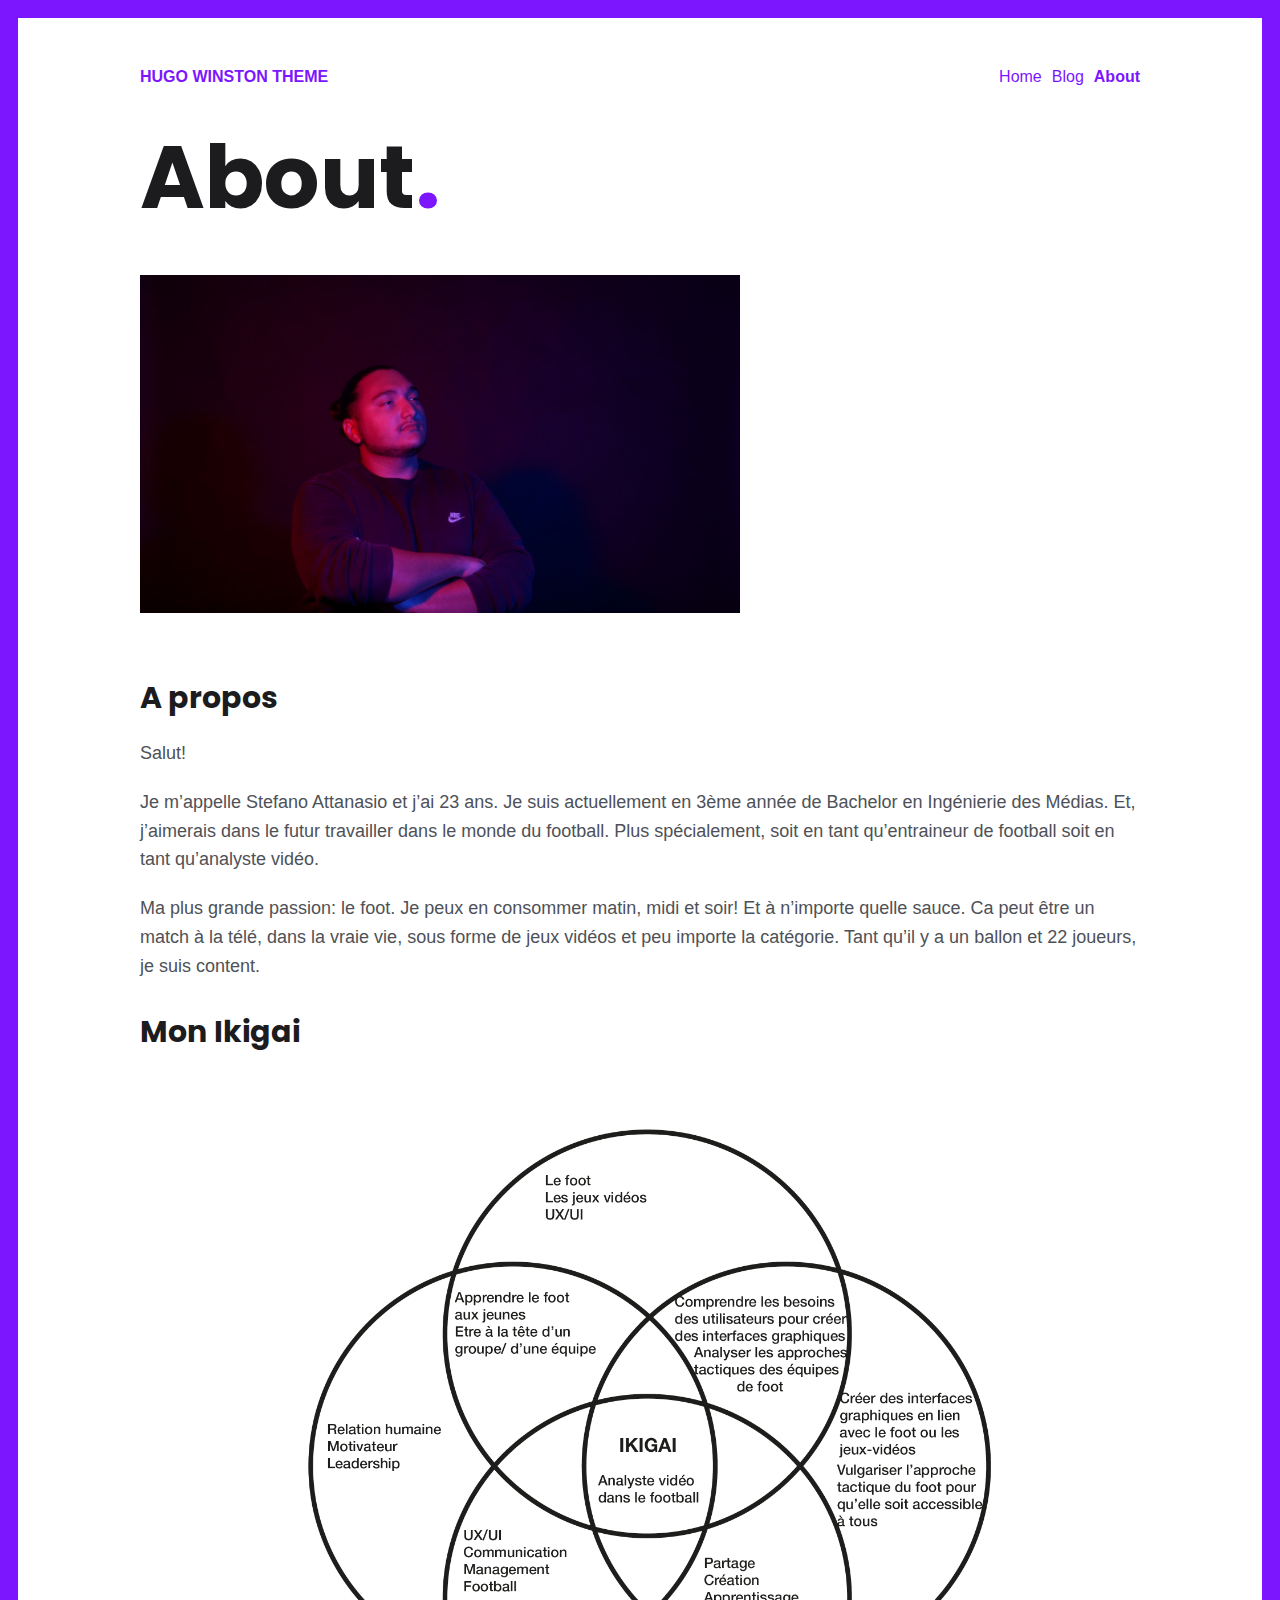
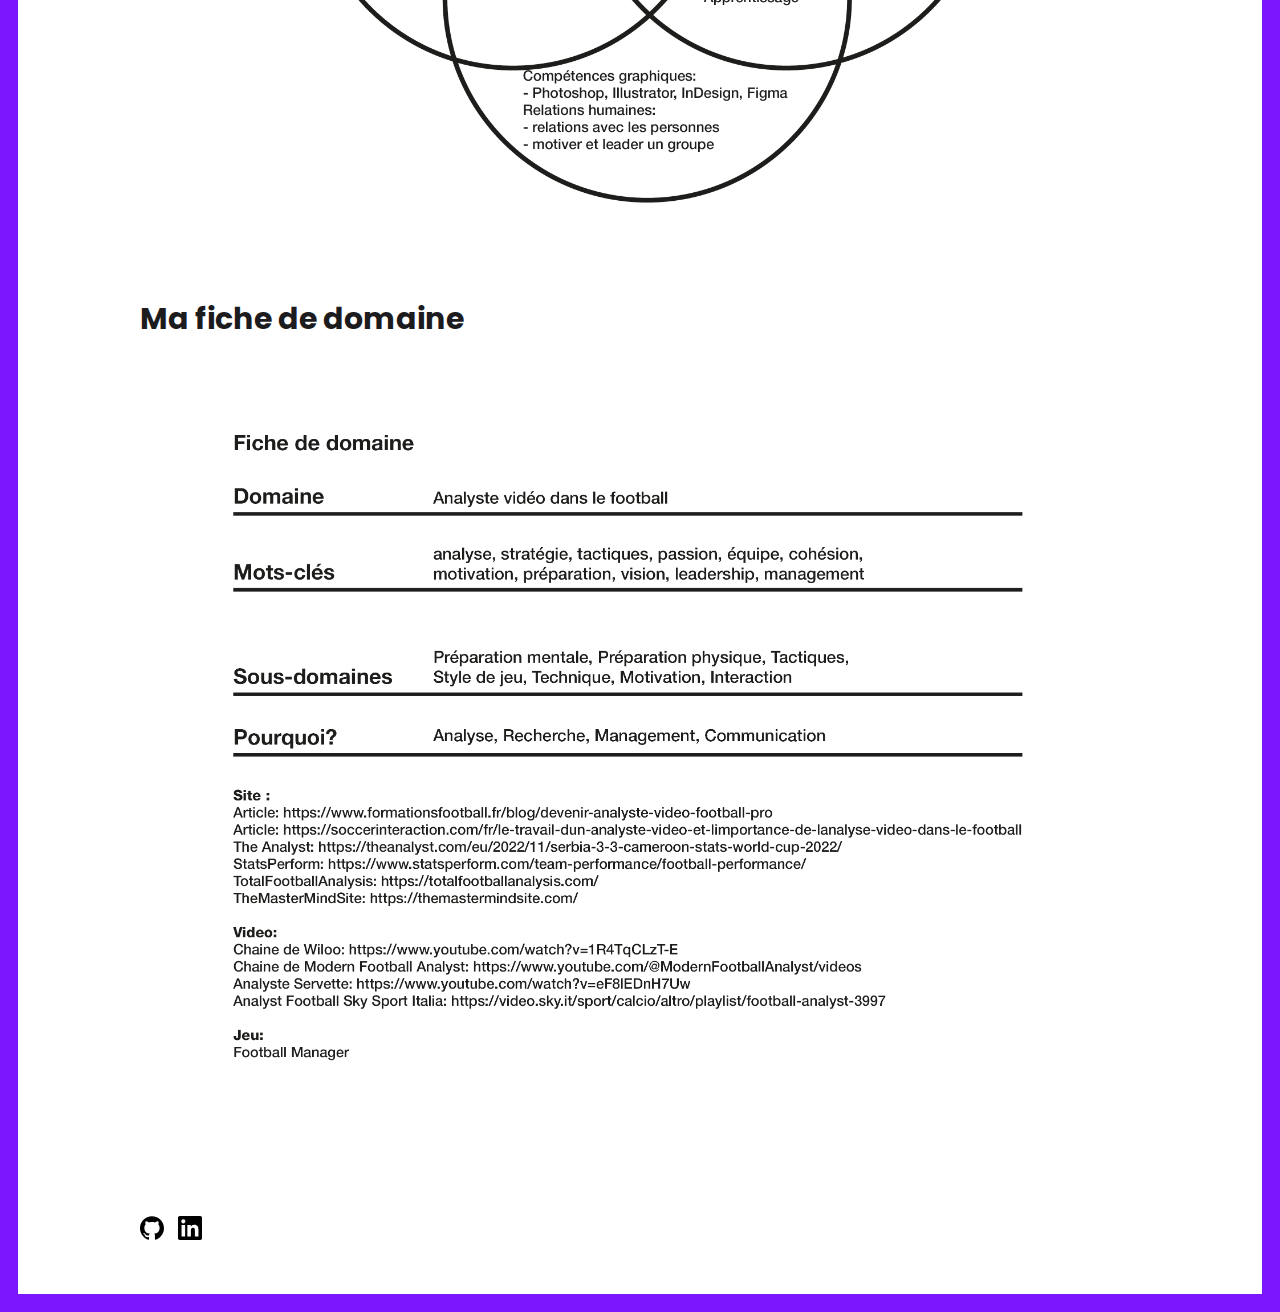
==== about/index.html @ 4a0a9fa8 "deploy: 4c13aa170e5a02113b35ab32b4889bfd8c98ef76" ====
<!doctype html><html lang=en>
<head>
<meta charset=utf-8>
<meta http-equiv=x-ua-compatible content="ie=edge">
<title>About - Hugo Winston Theme</title>
<meta name=viewport content="width=device-width,initial-scale=1">
<link rel=icon href=/favicon.png>
<link rel=canonical href=/about/>
<link rel=stylesheet href=/css/style.min.d433a7bef7efb24f4723d3343665aa62e02284177f03cb1ca50313e554694795.css>
<meta property="og:title" content="About">
<meta property="og:type" content="website">
<meta property="og:url" content="/about/">
<meta property="og:image" content="/images/ste.JPG">
<meta name=twitter:card content="summary">
<meta name=twitter:site content="@zerostaticio">
<meta name=twitter:creator content="@zerostaticio">
<link rel=preconnect href=https://fonts.gstatic.com>
<link href="https://fonts.googleapis.com/css2?family=Poppins:wght@400;700&display=swap" rel=stylesheet>
</head>
<body class="page frame page-default-single">
<div id=menu-main-mobile class=menu-main-mobile>
<ul class=menu>
<li class=menu-item-home>
<a href=/>Home</a>
</li>
<li class=menu-item-blog>
<a href=/posts/>Blog</a>
</li>
<li class="menu-item-about active">
<a href=/about/>About</a>
</li>
</ul>
</div>
<div id=wrapper class=wrapper>
<div class=header>
<a class=header-logo href=/>Hugo Winston Theme</a>
<div class=menu-main>
<ul>
<li class=menu-item-home>
<a href=/>
<span>Home</span>
</a>
</li>
<li class=menu-item-blog>
<a href=/posts/>
<span>Blog</span>
</a>
</li>
<li class="menu-item-about active">
<a href=/about/>
<span>About</span>
</a>
</li>
</ul>
</div>
<div id=toggle-menu-main-mobile class=hamburger-trigger>
<button class=hamburger>Menu</button>
</div>
</div>
<div class=intro>
<h1>About<span class=dot>.</span></h1>
<img src=/images/ste.JPG>
</div>
<div class=content>
<h2 id=a-propos>A propos</h2>
<p>Salut!</p>
<p>Je m’appelle Stefano Attanasio et j’ai 23 ans. Je suis actuellement en 3ème année de Bachelor en Ingénierie des Médias. Et, j’aimerais dans le futur travailler dans le monde du football. Plus spécialement, soit en tant qu&rsquo;entraineur de football soit en tant qu&rsquo;analyste vidéo.</p>
<p>Ma plus grande passion: le foot. Je peux en consommer matin, midi et soir! Et à n’importe quelle sauce. Ca peut être un match à la télé, dans la vraie vie, sous forme de jeux vidéos et peu importe la catégorie. Tant qu’il y a un ballon et 22 joueurs, je suis content.</p>
<h2 id=mon-ikigai>Mon Ikigai</h2>
<p><img src=/images/ikigai.png alt=image></p>
<h2 id=ma-fiche-de-domaine>Ma fiche de domaine</h2>
<p><img src=/images/fichededomaine.png alt=image></p>
</div>
<div class=footer>
<div class=footer-social>
<span class="social-icon social-icon-github">
<a href=https://github.com/stefatta11 title=github target=_blank rel=noopener>
<img src=/images/social/github.svg width=24 height=24 alt=github>
</a>
</span>
<span class="social-icon social-icon-linkedin">
<a href=https://www.linkedin.com/in/stefano-attanasio/ title=linkedin target=_blank rel=noopener>
<img src=/images/social/linkedin.svg width=24 height=24 alt=linkedin>
</a>
</span>
</div>
</div>
</div>
<script type=text/javascript src=/js/bundle.min.575671c6da23c3563d465f9cfa3d2857fc0239531a2e8ea1fb6812017653b4d7.js></script>
</body>
</html>
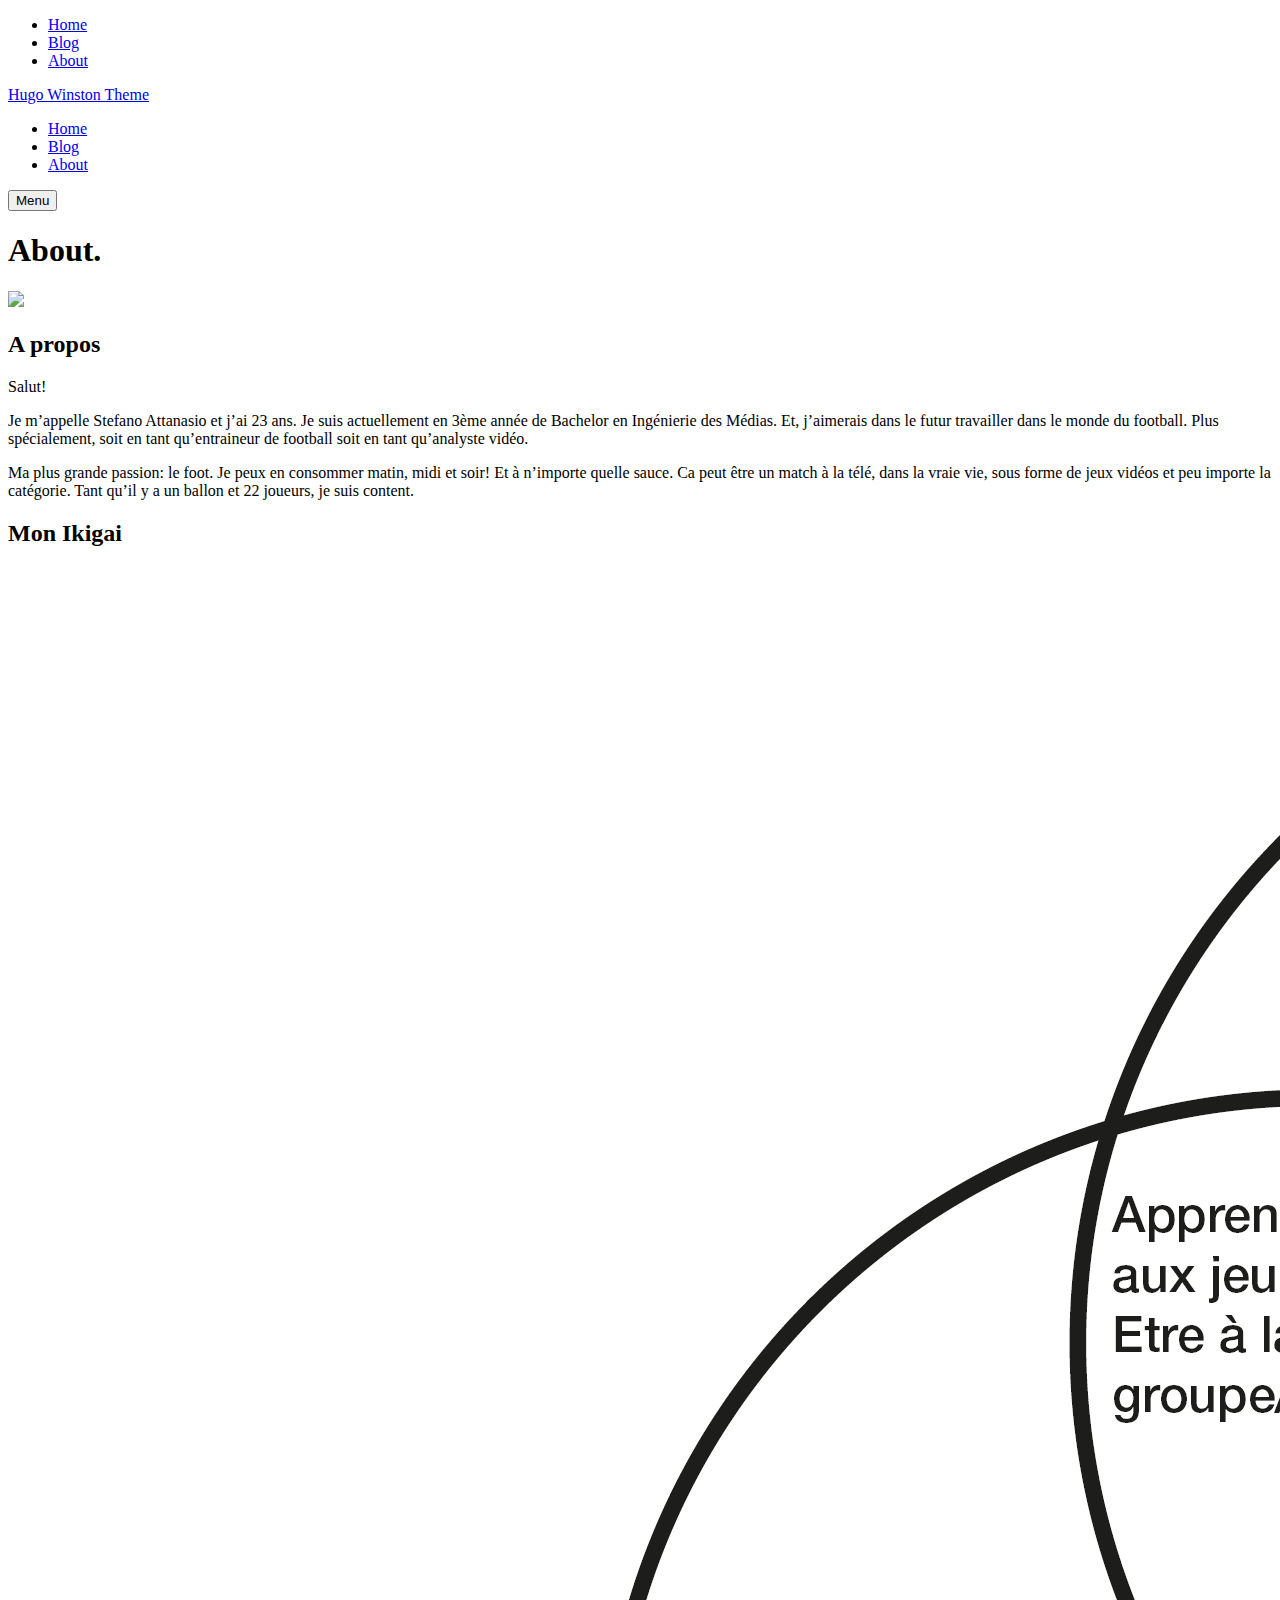
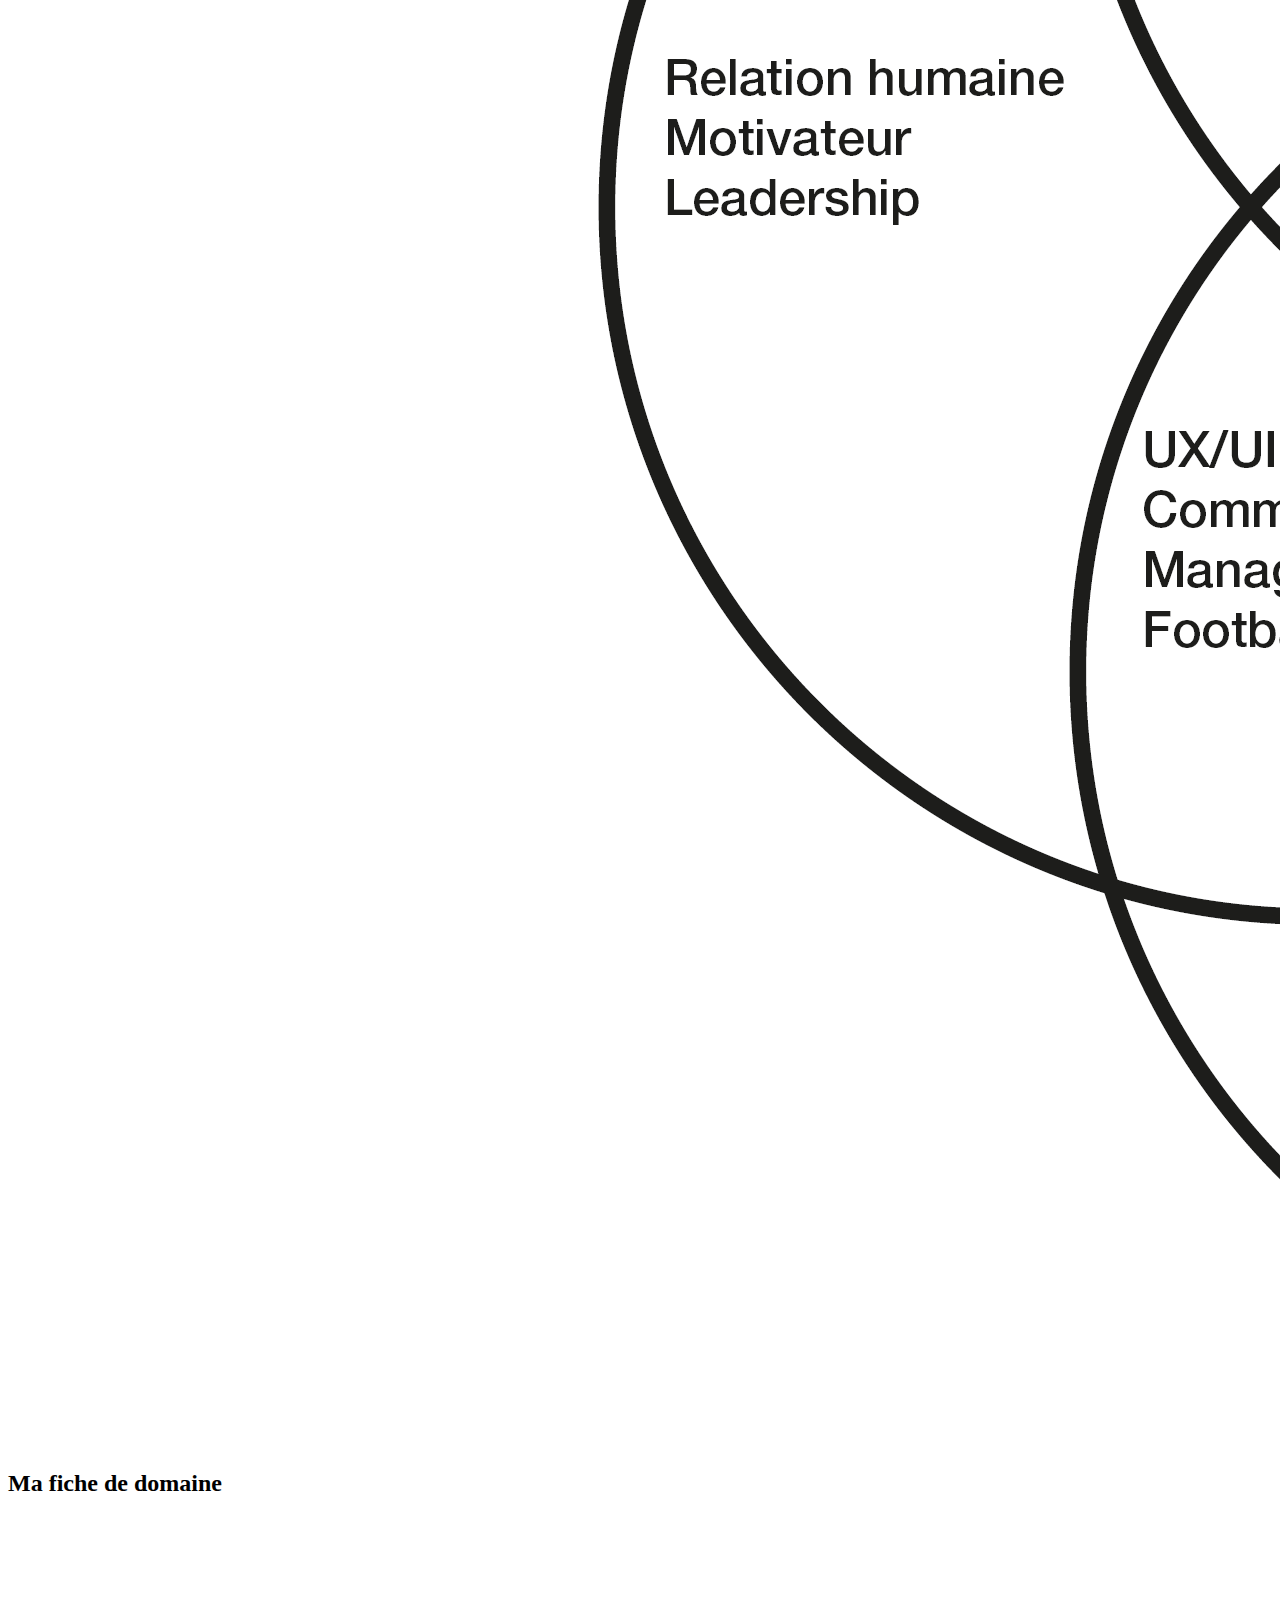
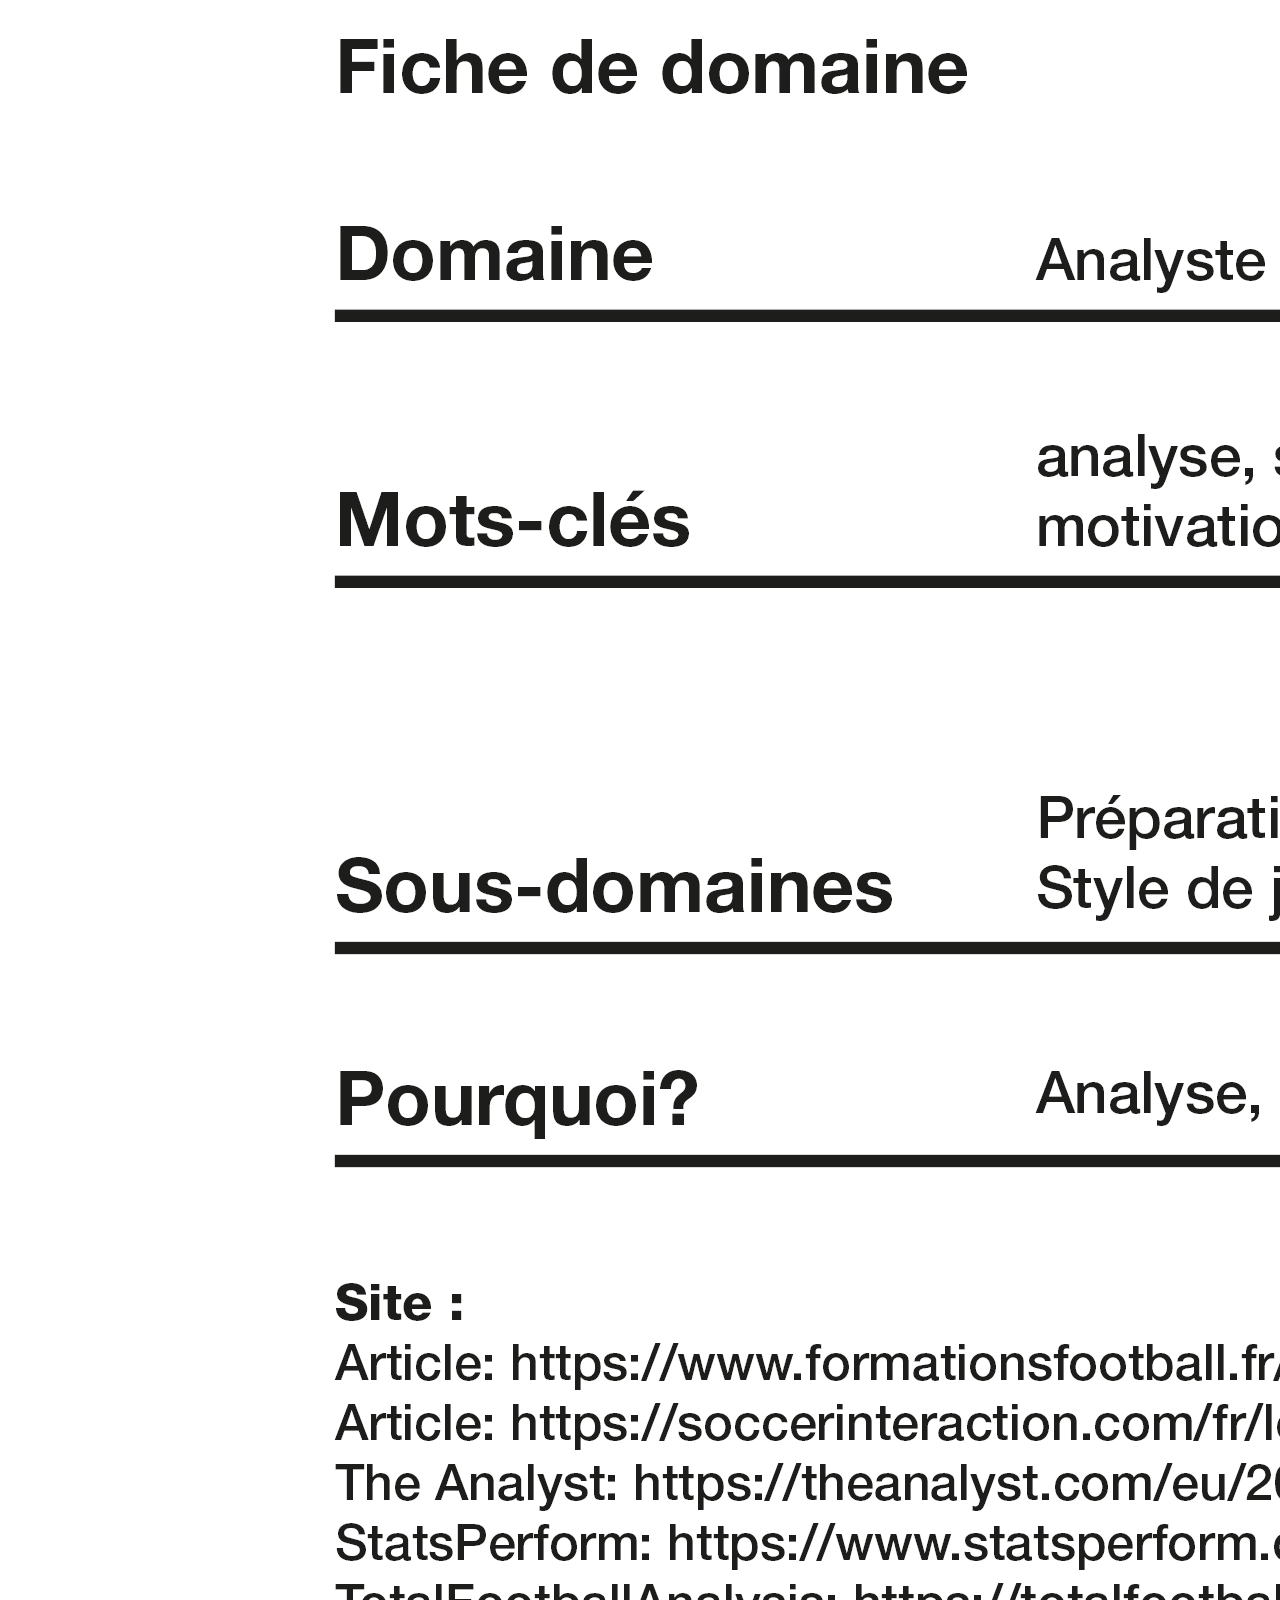
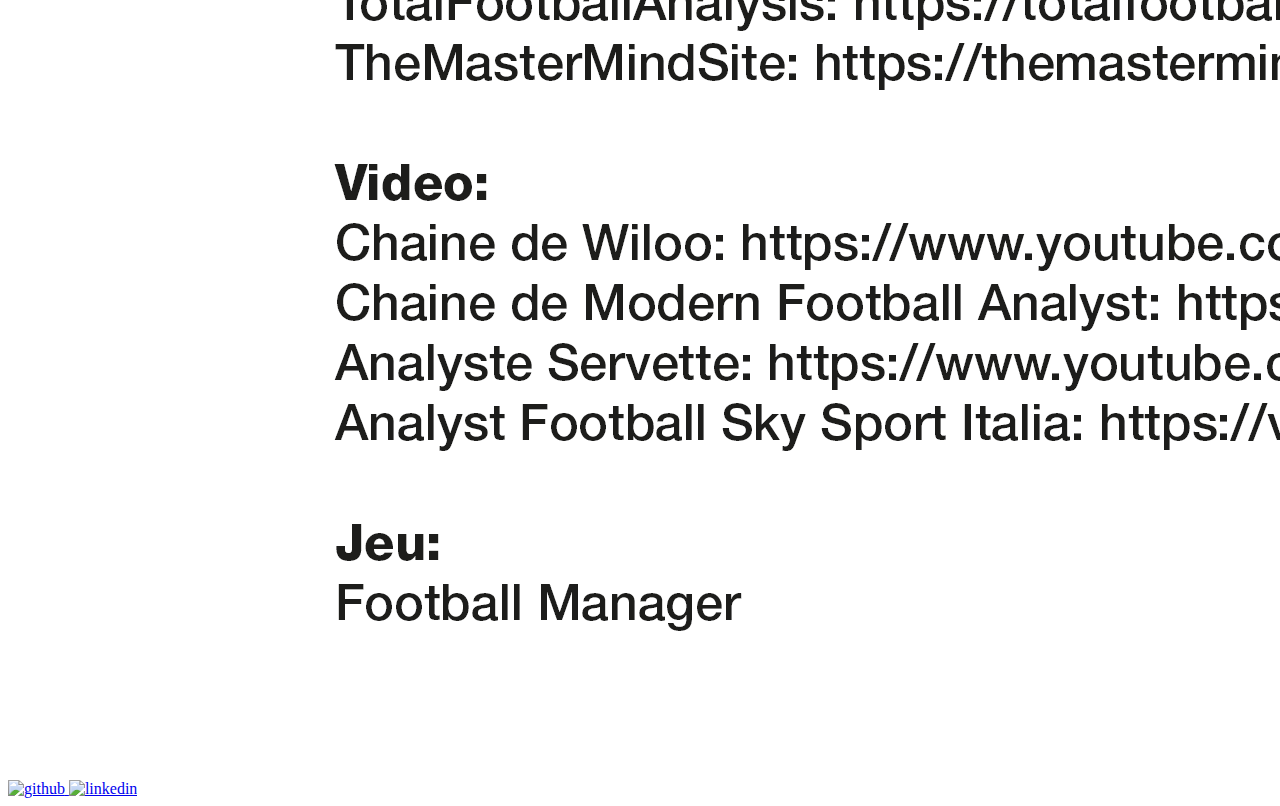
==== commit 9bd0628e: "deploy: d65ae02dc54cb984a63f3d86c032bbd029cba47f" ====
--- a/about/index.html
+++ b/about/index.html
@@ -4,13 +4,13 @@
 <meta http-equiv=x-ua-compatible content="ie=edge">
 <title>About - Hugo Winston Theme</title>
 <meta name=viewport content="width=device-width,initial-scale=1">
-<link rel=icon href=/favicon.png>
-<link rel=canonical href=/about/>
-<link rel=stylesheet href=/css/style.min.d433a7bef7efb24f4723d3343665aa62e02284177f03cb1ca50313e554694795.css>
+<link rel=icon href=https://stefatta11.github.io/labveilletech/favicon.png>
+<link rel=canonical href=https://stefatta11.github.io/labveilletech/about/>
+<link rel=stylesheet href=/labveilletech/css/style.min.d433a7bef7efb24f4723d3343665aa62e02284177f03cb1ca50313e554694795.css>
 <meta property="og:title" content="About">
 <meta property="og:type" content="website">
-<meta property="og:url" content="/about/">
-<meta property="og:image" content="/images/ste.JPG">
+<meta property="og:url" content="https://stefatta11.github.io/labveilletech/about/">
+<meta property="og:image" content="https://stefatta11.github.io/labveilletech/images/ste.JPG">
 <meta name=twitter:card content="summary">
 <meta name=twitter:site content="@zerostaticio">
 <meta name=twitter:creator content="@zerostaticio">
@@ -21,33 +21,33 @@
 <div id=menu-main-mobile class=menu-main-mobile>
 <ul class=menu>
 <li class=menu-item-home>
-<a href=/>Home</a>
+<a href=https://stefatta11.github.io/labveilletech/>Home</a>
 </li>
 <li class=menu-item-blog>
-<a href=/posts/>Blog</a>
+<a href=https://stefatta11.github.io/labveilletech/posts/>Blog</a>
 </li>
 <li class="menu-item-about active">
-<a href=/about/>About</a>
+<a href=https://stefatta11.github.io/labveilletech/about/>About</a>
 </li>
 </ul>
 </div>
 <div id=wrapper class=wrapper>
 <div class=header>
-<a class=header-logo href=/>Hugo Winston Theme</a>
+<a class=header-logo href=/labveilletech/>Hugo Winston Theme</a>
 <div class=menu-main>
 <ul>
 <li class=menu-item-home>
-<a href=/>
+<a href=/labveilletech/>
 <span>Home</span>
 </a>
 </li>
 <li class=menu-item-blog>
-<a href=/posts/>
+<a href=/labveilletech/posts/>
 <span>Blog</span>
 </a>
 </li>
 <li class="menu-item-about active">
-<a href=/about/>
+<a href=/labveilletech/about/>
 <span>About</span>
 </a>
 </li>
@@ -59,7 +59,7 @@
 </div>
 <div class=intro>
 <h1>About<span class=dot>.</span></h1>
-<img src=/images/ste.JPG>
+<img src=/labveilletech/images/ste.JPG>
 </div>
 <div class=content>
 <h2 id=a-propos>A propos</h2>
@@ -75,17 +75,17 @@
 <div class=footer-social>
 <span class="social-icon social-icon-github">
 <a href=https://github.com/stefatta11 title=github target=_blank rel=noopener>
-<img src=/images/social/github.svg width=24 height=24 alt=github>
+<img src=/labveilletech/images/social/github.svg width=24 height=24 alt=github>
 </a>
 </span>
 <span class="social-icon social-icon-linkedin">
 <a href=https://www.linkedin.com/in/stefano-attanasio/ title=linkedin target=_blank rel=noopener>
-<img src=/images/social/linkedin.svg width=24 height=24 alt=linkedin>
+<img src=/labveilletech/images/social/linkedin.svg width=24 height=24 alt=linkedin>
 </a>
 </span>
 </div>
 </div>
 </div>
-<script type=text/javascript src=/js/bundle.min.575671c6da23c3563d465f9cfa3d2857fc0239531a2e8ea1fb6812017653b4d7.js></script>
+<script type=text/javascript src=/labveilletech/js/bundle.min.575671c6da23c3563d465f9cfa3d2857fc0239531a2e8ea1fb6812017653b4d7.js></script>
 </body>
 </html>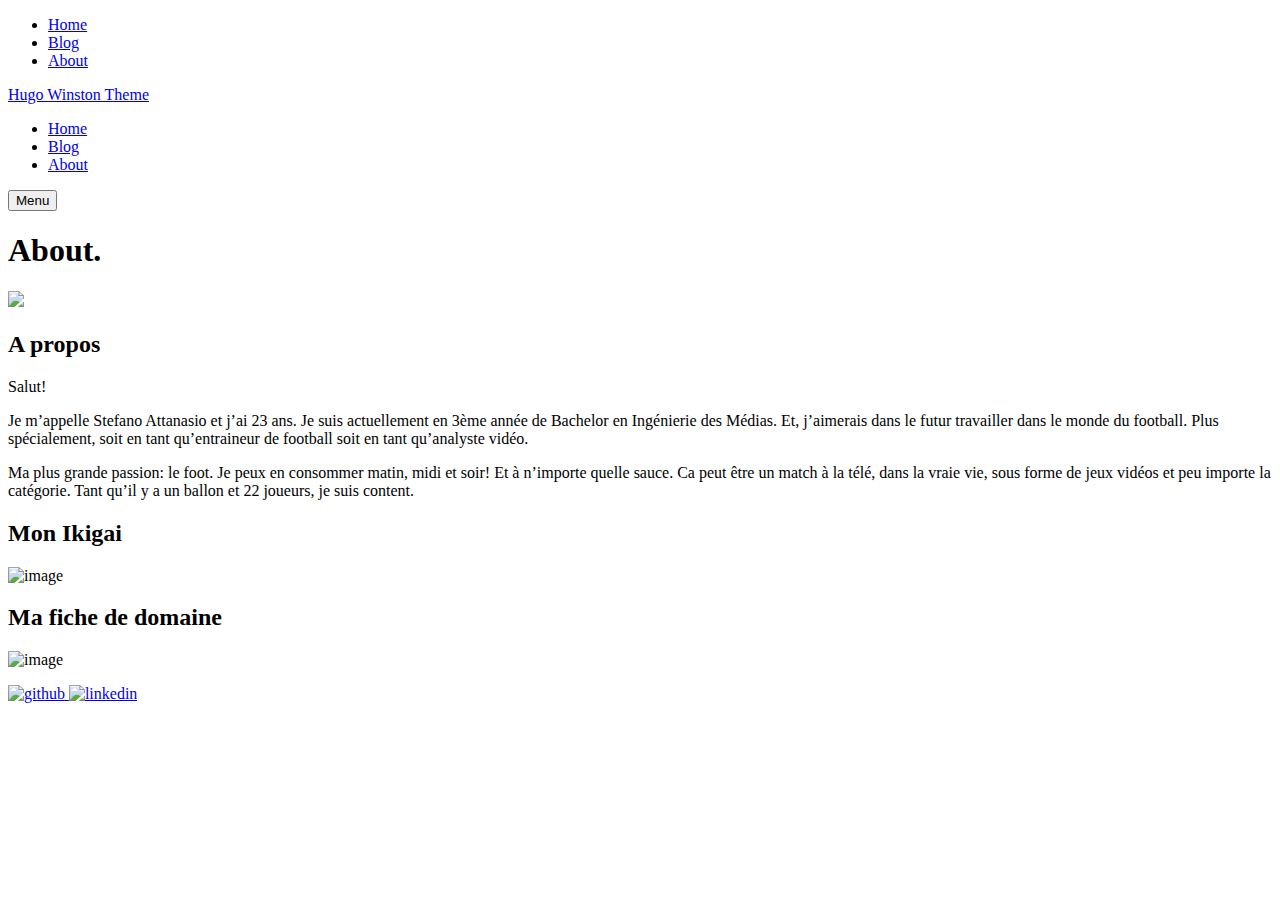
==== commit 3639b559: "deploy: 0bd9a1ec80fde3ef72115bb4e20fec9db708f67a" ====
--- a/about/index.html
+++ b/about/index.html
@@ -67,9 +67,9 @@
 <p>Je m’appelle Stefano Attanasio et j’ai 23 ans. Je suis actuellement en 3ème année de Bachelor en Ingénierie des Médias. Et, j’aimerais dans le futur travailler dans le monde du football. Plus spécialement, soit en tant qu&rsquo;entraineur de football soit en tant qu&rsquo;analyste vidéo.</p>
 <p>Ma plus grande passion: le foot. Je peux en consommer matin, midi et soir! Et à n’importe quelle sauce. Ca peut être un match à la télé, dans la vraie vie, sous forme de jeux vidéos et peu importe la catégorie. Tant qu’il y a un ballon et 22 joueurs, je suis content.</p>
 <h2 id=mon-ikigai>Mon Ikigai</h2>
-<p><img src=/images/ikigai.png alt=image></p>
+<p><img src=/labveilletech/static/images/ikigai.png alt=image></p>
 <h2 id=ma-fiche-de-domaine>Ma fiche de domaine</h2>
-<p><img src=/images/fichededomaine.png alt=image></p>
+<p><img src=/labveilletech/static/images/fichededomaine.png alt=image></p>
 </div>
 <div class=footer>
 <div class=footer-social>
